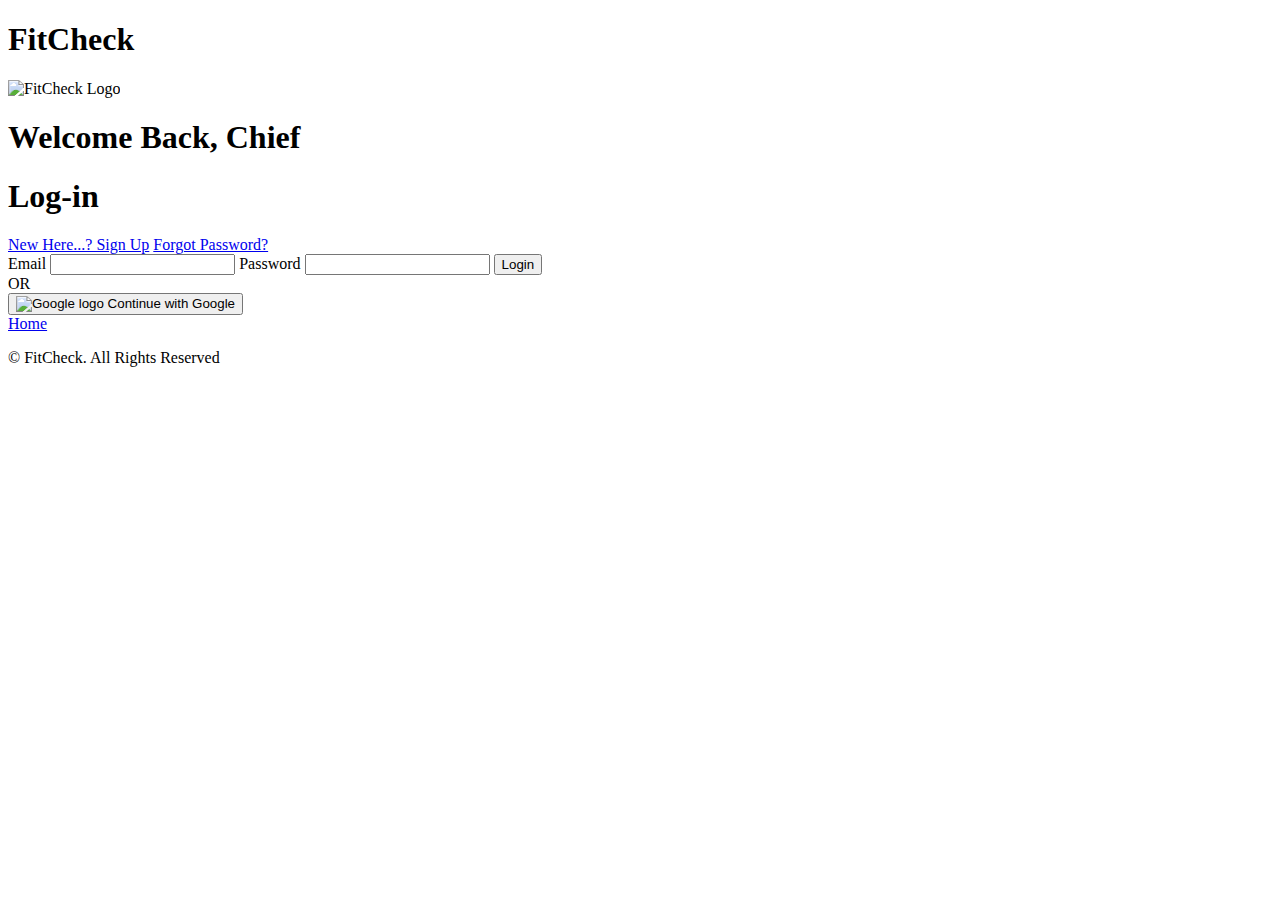
==== login.html @ 35ecd4c6 "new commit" ====
<!DOCTYPE html>
<html lang="en">

<head>
    <meta charset="UTF-8">
    <meta name="viewport" content="width=device-width, initial-scale=1.0">
    <link rel="stylesheet" href="./style/login.css">
    <title>Login</title>
    <link rel="icon" href="./Image/fitchecklogo.png">
</head>

<body>
    <header>
        <div class="headtext">
            <h1>FitCheck</h1>
        </div>
    </header>
    <main>
        <div class="page">
            <div class="loginimg">
                <img src="./Image/fitchecklogo.png" alt="FitCheck Logo">
            </div>
            <section class="signup">
                <div class="signup-form">
                    <h1>Welcome Back, Chief</h1>
                    <h1>Log-in</h1>
                    <a href="./signup.html">New Here...? Sign Up</a>
                    <a href="./forget_pasword.html">Forgot Password?</a>
                    
                    <form action="./calc.html" id="login-form">
                        <label for="email">Email</label>
                        <input type="email" id="email" name="email" required>
                        <label for="password">Password</label>
                        <input type="password" id="password" name="password" required>
                        <button type="submit" class="btn-primary" id="btn-prima">Login</button>
                    </form>
                    <div class="separator">OR</div>
                    <button class="google-btn">
                        <img src="./Image/google-icon-logo-svgrepo-com.svg" alt="Google logo">
                        Continue with Google
                    </button>
                </div>
            </section>
        </div>
    </main>
    <div class="home-button-container">
        <a href="index.html" class="home-button">Home</a>
    </div>
    <footer>
        <p>&copy; FitCheck. All Rights Reserved</p>
    </footer>
    <script>
        const loginForm = document.getElementById('login-form');
    
        loginForm.addEventListener('submit', function (e) {
            e.preventDefault();
    
            const email = document.getElementById('email').value;
            const password = document.getElementById('password').value;
    
            // Retrieve existing accounts from localStorage
            const accounts = JSON.parse(localStorage.getItem('accounts')) || [];
    
            // Validate credentials
            const account = accounts.find(acc => acc.email === email && acc.password === password);
    
            if (account) {
                alert(`Welcome back, ${account.firstName}!`);
                window.location.href = './calc.html';
            } else {
                alert('Invalid credentials. Please try again.');
            }
        });
    </script>
    
    
    
</body>

</html>
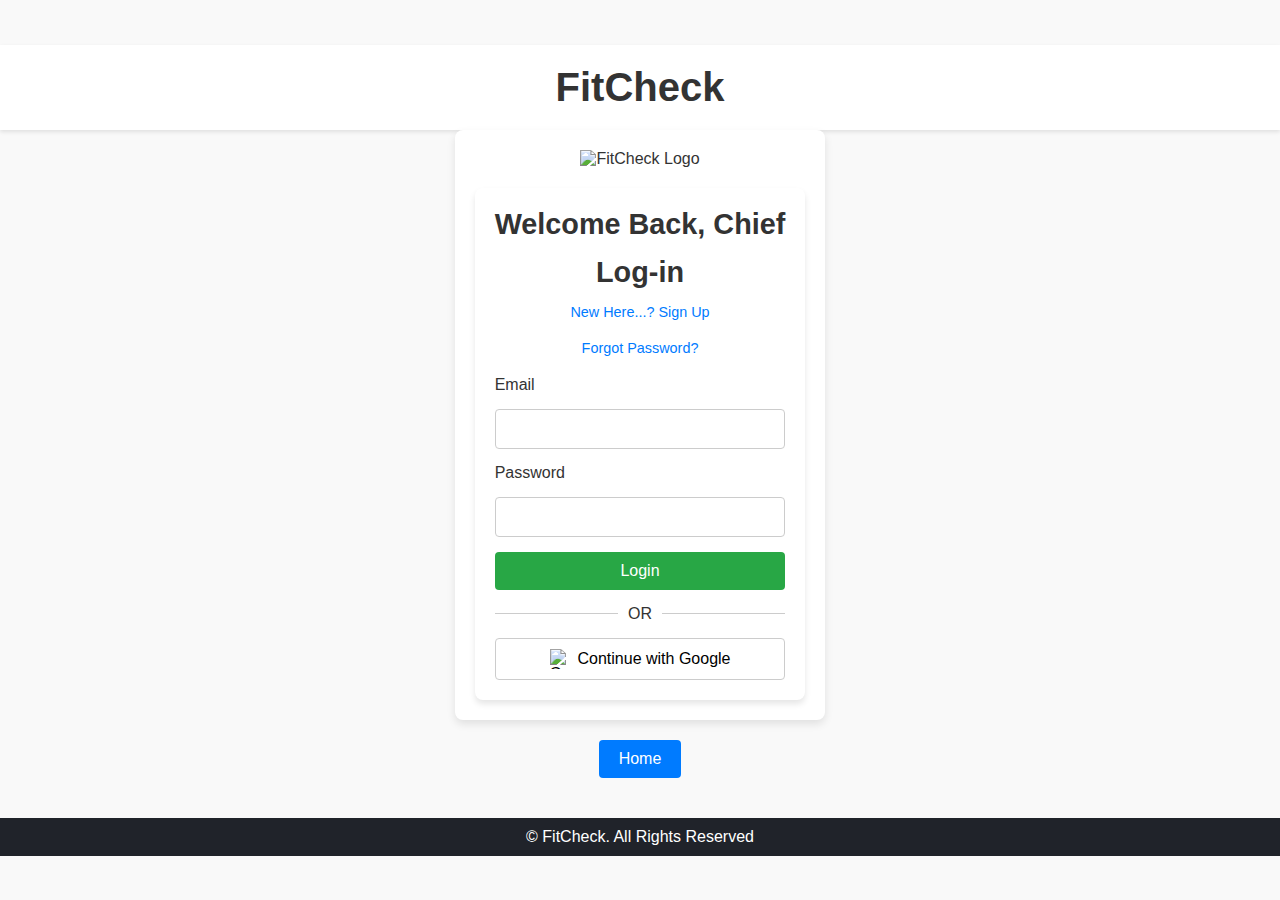
==== commit 510e05e1: "Merge pull request #1 from Abh1nav7/main" ====
--- a/login.html
+++ b/login.html
@@ -50,27 +50,27 @@
         <p>&copy; FitCheck. All Rights Reserved</p>
     </footer>
     <script>
-        const loginForm = document.getElementById('login-form');
-    
-        loginForm.addEventListener('submit', function (e) {
-            e.preventDefault();
-    
-            const email = document.getElementById('email').value;
-            const password = document.getElementById('password').value;
-    
-            // Retrieve existing accounts from localStorage
-            const accounts = JSON.parse(localStorage.getItem('accounts')) || [];
-    
-            // Validate credentials
-            const account = accounts.find(acc => acc.email === email && acc.password === password);
-    
-            if (account) {
-                alert(`Welcome back, ${account.firstName}!`);
-                window.location.href = './calc.html';
-            } else {
-                alert('Invalid credentials. Please try again.');
-            }
-        });
+        
+   loginForm.addEventListener('submit', function (e) {
+    e.preventDefault();
+
+    const email = document.getElementById('email').value;
+    const password = document.getElementById('password').value;
+
+    // Retrieve existing accounts from localStorage
+    const accounts = JSON.parse(localStorage.getItem('accounts')) || [];
+
+    // Validate credentials
+    const account = accounts.find(acc => acc.email === email && acc.password === password);
+
+    if (account) {
+        alert(`Welcome back, ${account.firstName}!`);
+        window.location.href = './calc.html'; // Redirect on successful login
+    } else {
+        alert('Invalid credentials. Please try again.');
+    }
+});
+
     </script>
     
     
--- a/style/login.css
+++ b/style/login.css
@@ -0,0 +1,277 @@
+/* Reset */
+* {
+    margin: 0;
+    padding: 0;
+    box-sizing: border-box;
+}
+
+/* General Animations */
+@keyframes fadeIn {
+    from {
+        opacity: 0;
+        transform: translateY(20px);
+    }
+    to {
+        opacity: 1;
+        transform: translateY(0);
+    }
+}
+
+@keyframes buttonPop {
+    0% {
+        transform: scale(1);
+    }
+    50% {
+        transform: scale(1.1);
+    }
+    100% {
+        transform: scale(1);
+    }
+}
+
+@keyframes bounce {
+    0%, 20%, 50%, 80%, 100% {
+        transform: translateY(0);
+    }
+    40% {
+        transform: translateY(-8px);
+    }
+    60% {
+        transform: translateY(-4px);
+    }
+}
+
+/* Body and General */
+body {
+    font-family: Arial, sans-serif;
+    background-color: #f9f9f9;
+    color: #333;
+    display: flex;
+    flex-direction: column;
+    justify-content: center;
+    align-items: center;
+    min-height: 100vh;
+    margin: 0;
+    animation: fadeIn 1s ease-in-out;
+}
+
+header {
+    width: 100%;
+    text-align: center;
+    padding: 20px;
+    background-color: white;
+    box-shadow: 0px 2px 4px rgba(0, 0, 0, 0.1);
+    animation: fadeIn 1s ease-in-out;
+}
+
+.headtext h1 {
+    font-size: 2.5rem;
+    color: #333;
+}
+
+/* Main Section */
+.page {
+    display: flex;
+    flex-direction: column;
+    align-items: center;
+    justify-content: center;
+    padding: 20px;
+    width: 100%;
+    max-width: 600px;
+    background-color: #fff;
+    box-shadow: 0 4px 8px rgba(0, 0, 0, 0.1);
+    border-radius: 8px;
+    animation: fadeIn 1.5s ease-in-out;
+}
+
+.loginimg img {
+    max-width: 150px;
+    height: auto;
+    object-fit: contain;
+    margin-bottom: 20px;
+    animation: fadeIn 2s ease-in-out;
+}
+
+.signup {
+    width: 100%;
+}
+
+.signup-form {
+    width: 100%;
+    padding: 20px;
+    background-color: #fff;
+    border-radius: 8px;
+    box-shadow: 0 4px 6px rgba(0, 0, 0, 0.1);
+    animation: fadeIn 1.5s ease-in-out;
+}
+
+.signup-form h1 {
+    margin-bottom: 15px;
+    font-size: 1.8rem;
+    text-align: center;
+    animation: fadeIn 2s ease-in-out;
+}
+
+.signup-form a {
+    font-size: 0.9rem;
+    color: #007bff;
+    text-decoration: none;
+    display: block;
+    text-align: center;
+    margin-bottom: 20px;
+    animation: fadeIn 2s ease-in-out;
+}
+
+.signup-form a:hover {
+    text-decoration: underline;
+}
+
+/* Form Styles */
+form {
+    display: flex;
+    flex-direction: column;
+    gap: 15px;
+    animation: fadeIn 1.5s ease-in-out;
+}
+
+form label {
+    font-size: 1rem;
+}
+
+form input {
+    padding: 10px;
+    border: 1px solid #ccc;
+    border-radius: 4px;
+    font-size: 1rem;
+    transition: border-color 0.3s ease, box-shadow 0.3s ease;
+}
+
+form input:focus {
+    border-color: #007bff;
+    box-shadow: 0 0 8px rgba(0, 123, 255, 0.5);
+    outline: none;
+}
+
+.separator {
+    display: flex;
+    align-items: center;
+    text-align: center;
+    margin: 15px 0;
+}
+
+.separator::before,
+.separator::after {
+    content: '';
+    flex: 1;
+    border-bottom: 1px solid #ccc;
+}
+
+.separator::before {
+    margin-right: 10px;
+}
+
+.separator::after {
+    margin-left: 10px;
+}
+/* Buttons */
+.btn-primary {
+    padding: 10px;
+    background-color: #28a745;
+    color: white;
+    border: none;
+    border-radius: 4px;
+    cursor: pointer;
+    font-size: 1rem;
+    text-align: center;
+    transition: background-color 0.3s ease, transform 0.2s ease;
+}
+
+.btn-primary:hover {
+    background-color: #218838;
+    animation: buttonPop 0.4s ease-in-out;
+}
+
+.google-btn {
+    display: flex;
+    align-items: center;
+    justify-content: center;
+    padding: 10px;
+    background-color: white;
+    border: 1px solid #ccc;
+    border-radius: 4px;
+    cursor: pointer;
+    font-size: 1rem;
+    text-align: center;
+    width: 100%;
+    box-sizing: border-box;
+    transition: background-color 0.3s ease, transform 0.2s ease;
+}
+
+.google-btn:hover {
+    background-color: #f1f1f1;
+    border-color: #bbb;
+    animation: buttonPop 0.4s ease-in-out;
+}
+
+.google-btn img {
+    margin-right: 8px;
+    width: 20px;
+    height: 20px;
+}
+
+/* Home Button */
+.home-button-container {
+    margin: 20px 0;
+    text-align: center;
+    animation: fadeIn 2s ease-in-out;
+}
+
+.home-button {
+    display: inline-block;
+    padding: 10px 20px;
+    background-color: #007bff;
+    color: white;
+    text-decoration: none;
+    border-radius: 4px;
+    font-size: 1rem;
+    cursor: pointer;
+    transition: background-color 0.3s ease, transform 0.3s ease;
+    animation: bounce 2s infinite;
+}
+
+.home-button:hover {
+    background-color: #0056b3;
+    transform: scale(1.1);
+}
+
+/* Footer */
+footer {
+    width: 100%;
+    text-align: center;
+    padding: 10px;
+    background-color: #20232a;
+    color: white;
+    margin-top: 20px;
+    animation: fadeIn 1.5s ease-in-out;
+}
+
+/* Media Queries */
+@media screen and (max-width: 768px) {
+    .page {
+        width: 90%;
+    }
+
+    .loginimg img {
+        max-width: 100%;
+        margin-bottom: 20px;
+    }
+
+    .signup-form {
+        width: 100%;
+    }
+
+    .home-button {
+        font-size: 0.9rem;
+        padding: 8px 15px;
+    }
+}
